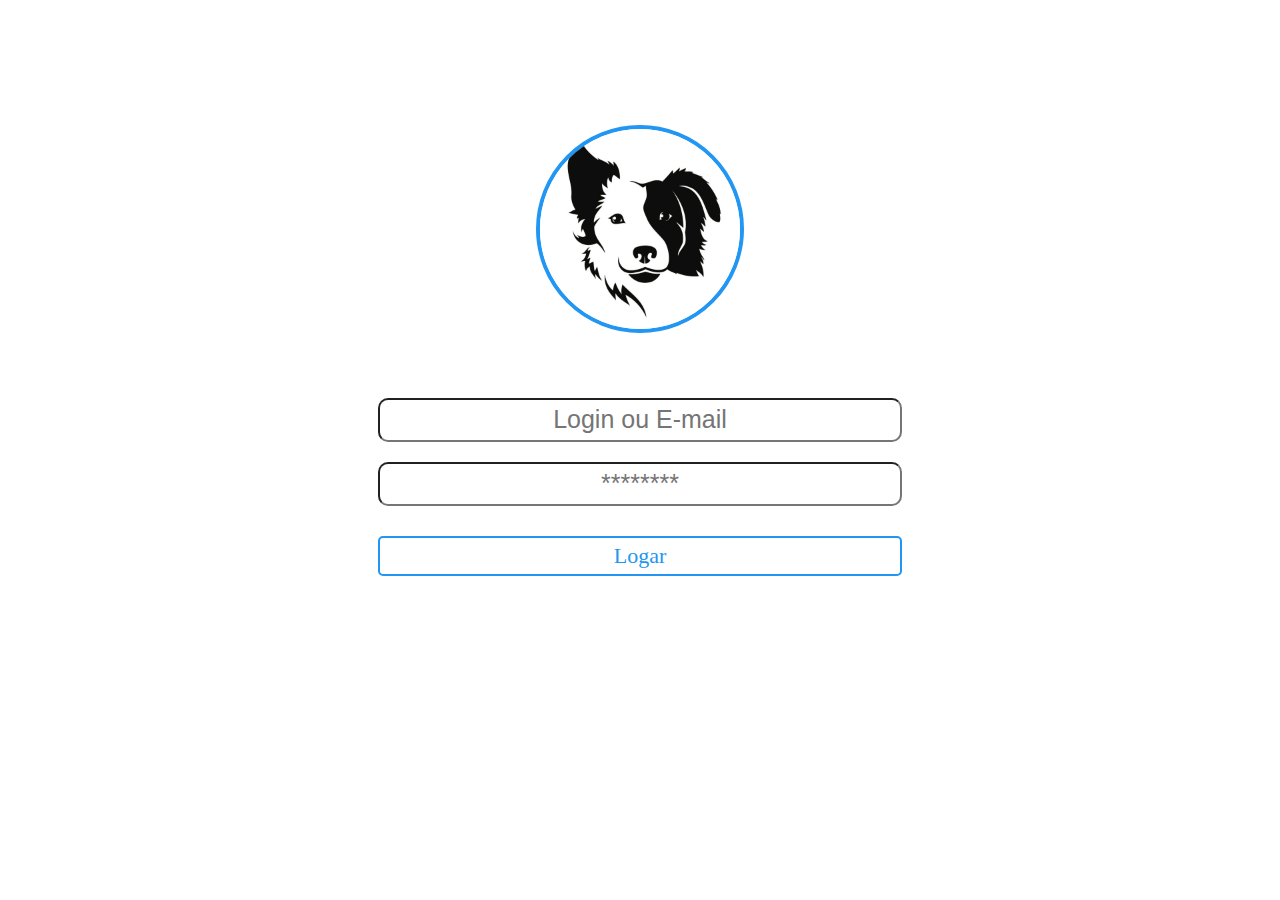
==== index.html @ 92930d63 "tela de login" ====
<!DOCTYPE html>
<html>
<head>
	<meta charset="utf-8">
	<meta http-equiv="X-UA-Compatible" content="IE=edge">
	<title>Pets</title>
	<link rel="stylesheet" href="css/style.css">
</head>
<body>

	<section class="login">
		<div>
			<img src="img/dog.png" alt="border-collie">
		</div>
		<form >
			<input type="text" name="" placeholder="Login ou E-mail">
			<input type="password" name="" placeholder="********">
			<button type="">Logar</button>
		</form>
	</section>

</body>
</html>
---- css/style.css ----
body{
	margin: 0;
}

section {
	width: 100%;
	height: 700px;
	display: flex;
	align-items: center;
	justify-content: center;
	flex-direction: column;
}

section form {
	display: flex;
	flex-direction: column;
}

section div {
	display: flex;
	justify-content: center;
	margin-bottom: 55px;
	border: 4px solid #2196F3;
	border-radius: 50% 50% 50% 50%;
	overflow:hidden;
}

section div img{
	width: 200px;
	height: 200px;
	transition: .6s;
}

section div img:hover{
	transform: scale(1.09);
}


section form input{
	width: 500px;
	height: 20px;
	margin: 10px 0px 10px;
	outline: none;
	border-radius: 10px;
	border: none none visible;
	font-size: 25px;
	padding: 10px;
	color: #454545;
	text-align: center;
}

section form input:nth-child(2){
	margin-bottom: 30px;
}

section form button{
	height: 40px;
	border-radius: 5px;	
	outline: none;
	font-family : inherit;
	background-color: #fff;
	font-size: 22px;
	border: 2px solid #2196F3;
	color: #2196F3;
	cursor: pointer;
	transition: .3s;
}

section form button:hover{
	background-color: #2196F3;
	color: #fff;
	transition: .6s;
}


@media screen and (max-width: 700px) {
	section{
		width: 100%;
		height: 700px;
	}

	section div img{
		width: 170px;
		height: 170px;
		transition: .6s;
	}

	section form input{
		width: 400px;
		height: 20px;
		margin: 10px 0px 10px;
		outline: none;
		border-radius: 10px;
		border: none none visible;
		font-size: 25px;
		padding: 10px;
		color: #454545;
		text-align: center;
	}
}

@media screen and (max-width: 500px) {
	section{
		width: 100%;
		height: 700px;
	}

	section div img{
		width: 160px;
		height: 160px;
		transition: .6s;
	}

	section form input{
		width: 280px;
		height: 20px;
		margin: 10px 0px 10px;
		outline: none;
		border-radius: 10px;
		border: none none visible;
		font-size: 25px;
		padding: 10px;
		color: #454545;
		text-align: center;
	}

}
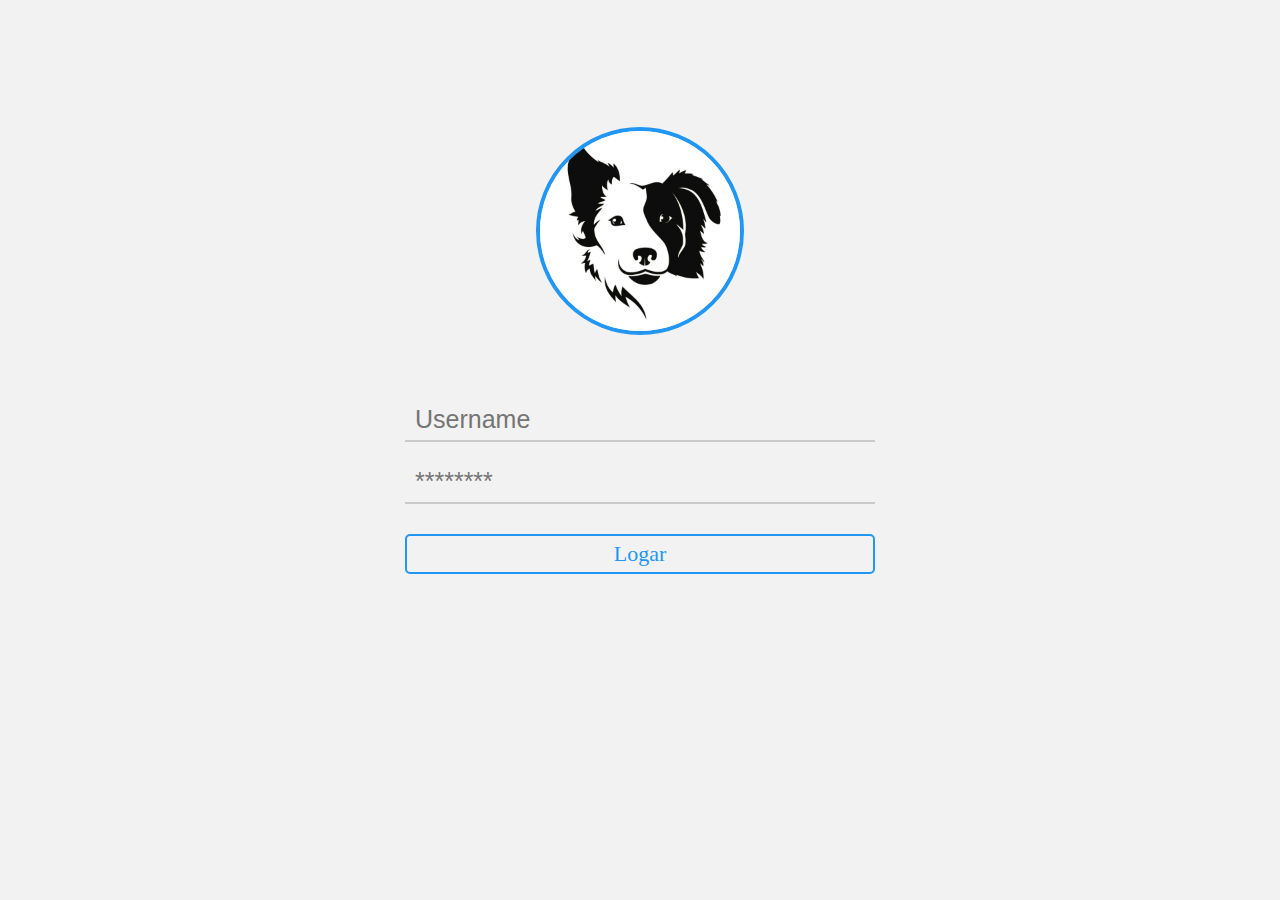
==== commit 25a8858d: "Front tela de login finalizado" ====
--- a/index.html
+++ b/index.html
@@ -13,7 +13,7 @@
 			<img src="img/dog.png" alt="border-collie">
 		</div>
 		<form >
-			<input type="text" name="" placeholder="Login ou E-mail">
+			<input type="text" name="" placeholder="Username">
 			<input type="password" name="" placeholder="********">
 			<button type="">Logar</button>
 		</form>
--- a/css/style.css
+++ b/css/style.css
@@ -1,5 +1,6 @@
 body{
 	margin: 0;
+	background-color: #f2f2f2;
 }
 
 section {
@@ -9,6 +10,8 @@
 	align-items: center;
 	justify-content: center;
 	flex-direction: column;
+	background-color: #f2f2f2;
+	transition: .8s;
 }
 
 section form {
@@ -37,16 +40,23 @@
 
 
 section form input{
-	width: 500px;
+	width: 450px;
 	height: 20px;
 	margin: 10px 0px 10px;
 	outline: none;
-	border-radius: 10px;
 	border: none none visible;
 	font-size: 25px;
 	padding: 10px;
 	color: #454545;
-	text-align: center;
+	border-top:  none;
+	border-left: none;
+	border-right: none;
+	background-color: #f2f2f2;
+	border-bottom: 2px solid #CACACA;
+}
+
+section form input:focus{
+	border-bottom: 2px solid #2196F3;
 }
 
 section form input:nth-child(2){
@@ -58,7 +68,7 @@
 	border-radius: 5px;	
 	outline: none;
 	font-family : inherit;
-	background-color: #fff;
+	background-color: #f2f2f2;
 	font-size: 22px;
 	border: 2px solid #2196F3;
 	color: #2196F3;
@@ -68,60 +78,63 @@
 
 section form button:hover{
 	background-color: #2196F3;
-	color: #fff;
+	color: #f2f2f2;
 	transition: .6s;
 }
 
 
 @media screen and (max-width: 700px) {
 	section{
-		width: 100%;
-		height: 700px;
+		margin-top: 50px;
+		justify-content: flex-start;
+		margin-top: 20px;
 	}
+
+	section div {
+		margin-bottom: 15px;
+	}	
 
 	section div img{
 		width: 170px;
 		height: 170px;
-		transition: .6s;
+
 	}
 
 	section form input{
 		width: 400px;
-		height: 20px;
-		margin: 10px 0px 10px;
-		outline: none;
-		border-radius: 10px;
-		border: none none visible;
-		font-size: 25px;
-		padding: 10px;
-		color: #454545;
-		text-align: center;
+		font-size: 15px;
 	}
 }
 
 @media screen and (max-width: 500px) {
 	section{
-		width: 100%;
-		height: 700px;
+		margin-top: 50px;
+		justify-content: flex-start;
+		
+	}
+
+	section div {
+		margin-bottom: 25px;
 	}
 
 	section div img{
-		width: 160px;
-		height: 160px;
-		transition: .6s;
+		width: 140px;
+		height: 140px;
 	}
 
 	section form input{
-		width: 280px;
-		height: 20px;
-		margin: 10px 0px 10px;
-		outline: none;
-		border-radius: 10px;
-		border: none none visible;
-		font-size: 25px;
-		padding: 10px;
-		color: #454545;
-		text-align: center;
+		width: 270px;
+		margin: 10px 0px 0px;
+		font-size: 15px;
+		padding: 5px;
+		border-bottom: 1.5px solid #CACACA;
 	}
 
+	section form input:nth-child(2){
+		margin-bottom: 40px;
+	}
+
+	section form button {
+    	height: 35px;
+	}
 }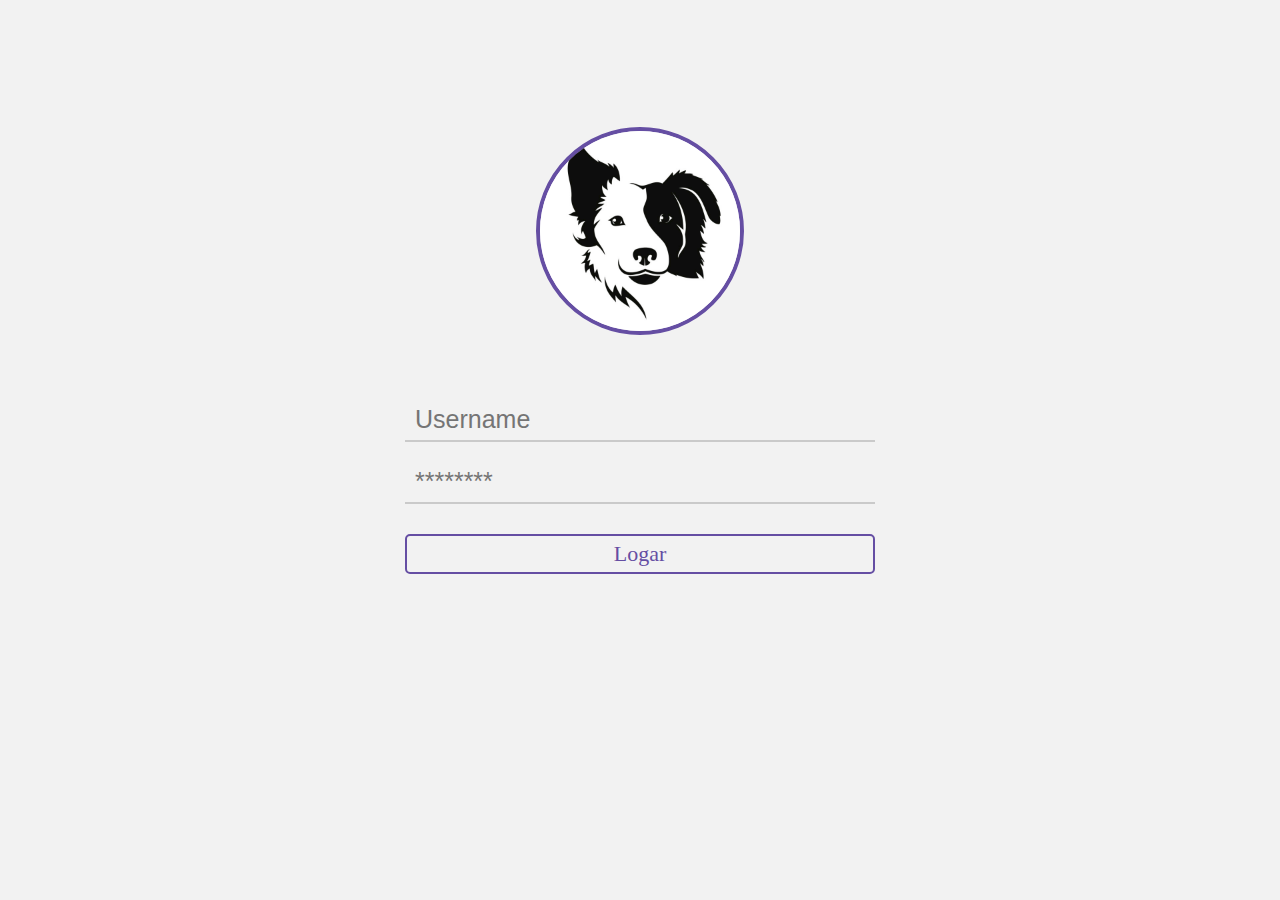
==== commit a093838d: "ajustes login" ====
--- a/index.html
+++ b/index.html
@@ -5,18 +5,19 @@
 	<meta http-equiv="X-UA-Compatible" content="IE=edge">
 	<title>Pets</title>
 	<link rel="stylesheet" href="css/style.css">
+	<script defer src="js/login.js"></script>
 </head>
 <body>
 
 	<section class="login">
-		<div>
+		<div class="logo">
 			<img src="img/dog.png" alt="border-collie">
 		</div>
-		<form >
-			<input type="text" name="" placeholder="Username">
-			<input type="password" name="" placeholder="********">
-			<button type="">Logar</button>
-		</form>
+		<div class="form">
+			<input type="text" name="user" placeholder="Username" id="user">
+			<input type="password" name="pass" placeholder="********" id="pass">
+			<button>Logar</button>
+		</div class="form">
 	</section>
 
 </body>
--- a/css/style.css
+++ b/css/style.css
@@ -14,32 +14,32 @@
 	transition: .8s;
 }
 
-section form {
+section .form {
 	display: flex;
 	flex-direction: column;
 }
 
-section div {
+section .logo {
 	display: flex;
 	justify-content: center;
 	margin-bottom: 55px;
-	border: 4px solid #2196F3;
+	border: 4px solid rgba(101,78,163,1);;
 	border-radius: 50% 50% 50% 50%;
 	overflow:hidden;
 }
 
-section div img{
+section .logo img{
 	width: 200px;
 	height: 200px;
 	transition: .6s;
 }
 
-section div img:hover{
+section .logo img:hover{
 	transform: scale(1.09);
 }
 
 
-section form input{
+section .form input{
 	width: 450px;
 	height: 20px;
 	margin: 10px 0px 10px;
@@ -55,29 +55,29 @@
 	border-bottom: 2px solid #CACACA;
 }
 
-section form input:focus{
-	border-bottom: 2px solid #2196F3;
+section .form input:focus{
+	border-bottom: 2px solid rgba(101,78,163,1);;
 }
 
-section form input:nth-child(2){
+section .form input:nth-child(2){
 	margin-bottom: 30px;
 }
 
-section form button{
+section .form button{
 	height: 40px;
 	border-radius: 5px;	
 	outline: none;
 	font-family : inherit;
 	background-color: #f2f2f2;
 	font-size: 22px;
-	border: 2px solid #2196F3;
-	color: #2196F3;
+	border: 2px solid rgba(101,78,163,1);;
+	color: rgba(101,78,163,1);;
 	cursor: pointer;
 	transition: .3s;
 }
 
-section form button:hover{
-	background-color: #2196F3;
+section .form button:hover{
+	background-color: rgba(101,78,163,1);;
 	color: #f2f2f2;
 	transition: .6s;
 }
@@ -90,17 +90,17 @@
 		margin-top: 20px;
 	}
 
-	section div {
+	section .logo {
 		margin-bottom: 15px;
 	}	
 
-	section div img{
+	section .logo img{
 		width: 170px;
 		height: 170px;
 
 	}
 
-	section form input{
+	section .form input{
 		width: 400px;
 		font-size: 15px;
 	}
@@ -113,16 +113,16 @@
 		
 	}
 
-	section div {
+	section .logo {
 		margin-bottom: 25px;
 	}
 
-	section div img{
+	section .logo img{
 		width: 140px;
 		height: 140px;
 	}
 
-	section form input{
+	section .form input{
 		width: 270px;
 		margin: 10px 0px 0px;
 		font-size: 15px;
@@ -130,11 +130,11 @@
 		border-bottom: 1.5px solid #CACACA;
 	}
 
-	section form input:nth-child(2){
+	section .form input:nth-child(2){
 		margin-bottom: 40px;
 	}
 
-	section form button {
+	section .form button {
     	height: 35px;
 	}
 }